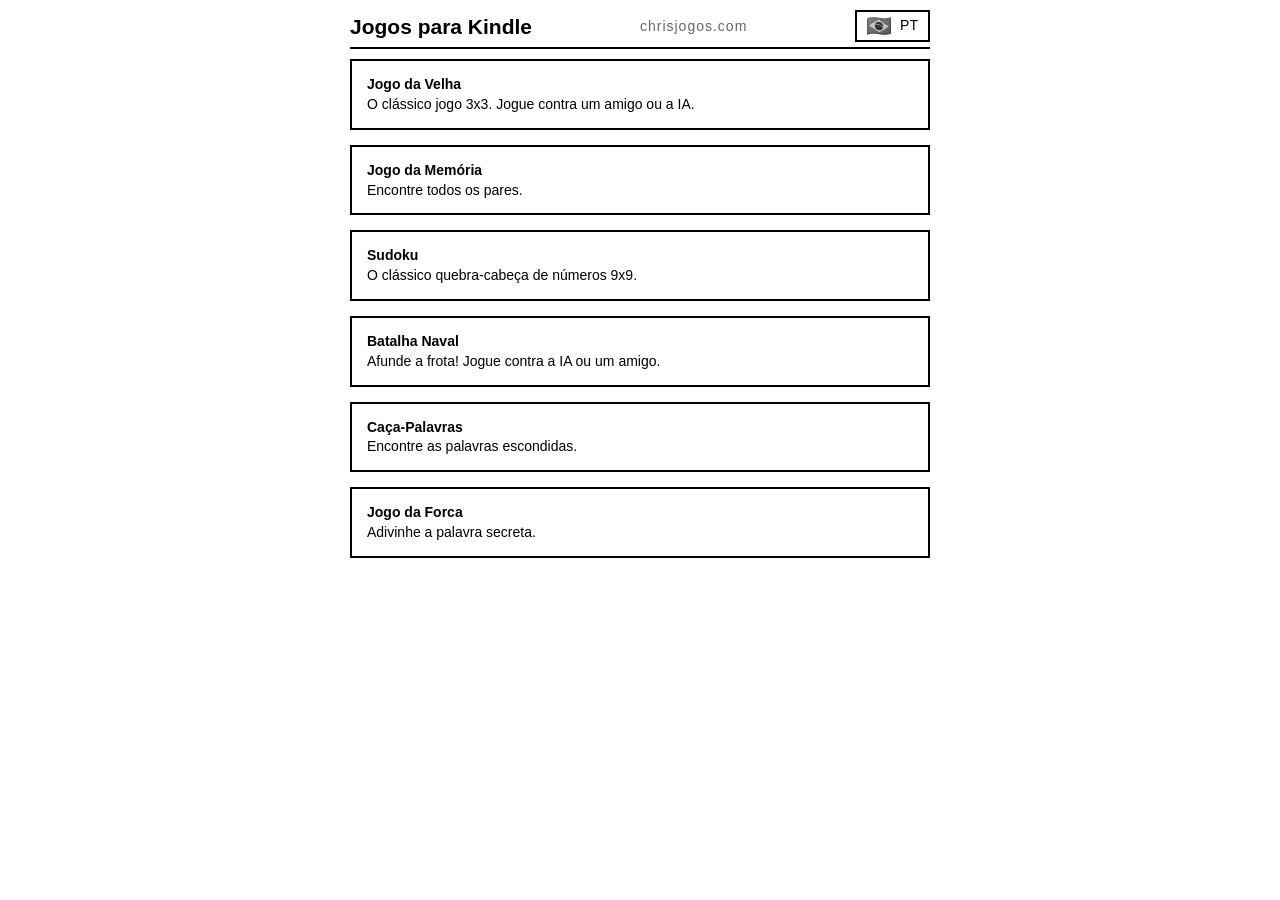
==== index.html @ 29db9ac8 "initial commit" ====
<!DOCTYPE html>
<html lang="en" manifest="manifest.appcache">

<head>
    <meta charset="UTF-8">
    <meta name="viewport" content="width=device-width, initial-scale=1.0">
    <meta http-equiv="Cache-Control" content="no-cache, no-store, must-revalidate">
    <meta http-equiv="Pragma" content="no-cache">
    <meta http-equiv="Expires" content="0">
    <title data-i18n="app_title">Jogos para Kindle</title>
    <link rel="stylesheet" href="css/style.css?v=6">
</head>

<body>
    <div class="container">
        <header>
            <h1 data-i18n="app_title">Jogos para Kindle</h1>
            <span style="font-size: 14px; color: #666; letter-spacing: 1px;">chrisjogos.com</span>
            <div class="lang-selector" id="lang-selector-container">
                <a href="lang.html" class="btn" id="btn-lang-selector">PT</a>
            </div>
        </header>

        <main>
            <ul class="game-list">
                <li>
                    <a href="tictactoe.html" class="game-card">
                        <h3 data-i18n="tictactoe_title">Jogo da Velha</h3>
                        <p data-i18n="tictactoe_desc">O clássico jogo 3x3. Jogue contra um amigo ou a IA.</p>
                    </a>
                </li>
                <li>
                    <a href="memory.html" class="game-card">
                        <h3 data-i18n="memory_title">Jogo da Memória</h3>
                        <p data-i18n="memory_desc">Encontre todos os pares.</p>
                    </a>
                </li>
                <li>
                    <a href="sudoku.html" class="game-card">
                        <h3 data-i18n="sudoku_title">Sudoku</h3>
                        <p data-i18n="sudoku_desc">O clássico quebra-cabeça de números 9x9.</p>
                    </a>
                </li>
                <li>
                    <a href="battleship.html" class="game-card">
                        <h3 data-i18n="battleship_title">Batalha Naval</h3>
                        <p data-i18n="battleship_desc">Afunde a frota! Jogue contra a IA ou um amigo.</p>
                    </a>
                </li>
                <li>
                    <a href="wordsearch.html" class="game-card">
                        <h3 data-i18n="wordsearch_title">Caça-Palavras</h3>
                        <p data-i18n="wordsearch_desc">Encontre as palavras escondidas.</p>
                    </a>
                </li>
                <li>
                    <a href="hangman.html" class="game-card">
                        <h3 data-i18n="hangman_title">Jogo da Forca</h3>
                        <p data-i18n="hangman_desc">Adivinhe a palavra secreta.</p>
                    </a>
                </li>
            </ul>
        </main>

    </div>
    <script src="js/lang.js?v=6"></script>
</body>

</html>
---- css/style.css ----
/* Kindle optimized styles */
:root {
    --bg-color: #ffffff;
    --text-color: #000000;
    --border-color: #000000;
    --hover-bg: #e0e0e0;
}

* {
    -webkit-box-sizing: border-box;
    -moz-box-sizing: border-box;
    box-sizing: border-box;
    margin: 0;
    padding: 0;
    -webkit-tap-highlight-color: transparent;
    -webkit-tap-highlight-color: rgba(0, 0, 0, 0);
}

html,
body {
    height: 100%;
    background-color: white;
    color: black;
    font-family: sans-serif;
    line-height: 1.2;
    font-size: 14px;
    -webkit-font-smoothing: none;
    -moz-osx-font-smoothing: grayscale;
    text-rendering: optimizeSpeed;
    /* Best for E-ink */
}

.container {
    max-width: 600px;
    margin: 0 auto;
    padding: 10px;
    background: white;
}

header {
    display: flex;
    justify-content: space-between;
    align-items: center;
    border-bottom: 2px solid black;
    padding-bottom: 5px;
    margin-bottom: 10px;
}

.lang-selector button {
    font-size: 12px;
    padding: 5px;
    margin-left: 5px;
    background: white;
    color: black;
    border: 2px solid black;
    cursor: pointer;
}

main {
    margin-top: 10px;
}

.game-list {
    list-style: none;
    margin-top: 10px;
}

.game-list li {
    margin-bottom: 15px;
}

.game-card {
    display: block;
    text-decoration: none;
    color: black;
    border: 2px solid black;
    padding: 15px;
    background-color: white;
}

h1 {
    font-size: 1.5em;
    margin-bottom: 0px;
}

h2,
h3 {
    font-size: 14px;
    margin-bottom: 3px;
}

.btn {
    display: inline-block;
    padding: 5px 10px;
    font-size: 14px;
    background: white;
    color: black;
    border: 2px solid black;
    text-decoration: none;
    cursor: pointer;
    text-align: center;
}

.clearfix {
    clear: both;
    display: block;
    height: 0;
    margin: 0;
    padding: 0;
}

/* Modal specific */
.modal-overlay {
    position: absolute;
    top: 0;
    left: 0;
    width: 100%;
    height: 100%;
    background-color: rgba(255, 255, 255, 0.95);
    text-align: center;
    z-index: 1000;
}

.modal-content {
    border: 5px solid black;
    background: white;
    padding: 20px;
    margin: 40px auto;
    width: 280px;
}

.modal-content p {
    font-size: 18px;
    font-weight: bold;
    margin-bottom: 20px;
}

/* Tic Tac Toe specific */
.board {
    -webkit-box-sizing: content-box;
    -moz-box-sizing: content-box;
    box-sizing: content-box;
    width: 273px;
    margin: 10px auto;
    background: black;
    border: 3px solid black;
    padding: 1px 0 0 1px;
}

.cell {
    float: left;
    width: 90px;
    height: 90px;
    margin: 0 1px 1px 0;
    background: white;
    text-align: center;
    line-height: 90px;
    font-size: 40px;
    font-weight: bold;
    cursor: pointer;
}

.scores {
    display: flex;
    justify-content: space-around;
    font-size: 16px;
    margin-bottom: 4px;
}

.controls {
    text-align: center;
    margin-top: 4px;
}

.controls .btn {
    margin: 2px;
}

.status-message {
    text-align: center;
    font-weight: bold;
    font-size: 16px;
    margin: 2px 0;
}

.mode-selector {
    display: flex;
    justify-content: center;
    gap: 15px; /* Increased from 10px */
    margin-bottom: 20px; /* Increased from 10px */
}

.mode-selector .btn {
    margin: 0;
    padding: 12px 20px; /* Make buttons physically larger for touch */
}

/* Memory specific */
.memory-board {
    -webkit-box-sizing: content-box;
    -moz-box-sizing: content-box;
    box-sizing: content-box;
    width: 440px;
    margin: 4px auto 10px auto;
}

.memory-card {
    float: left;
    width: 100px;
    height: 100px;
    margin: 5px;
    background: white;
    border: 3px solid black;
    text-align: center;
    line-height: 100px;
    font-size: 44px;
    font-weight: bold;
    cursor: pointer;
    user-select: none;
}

.memory-card.hidden {
    background: black;
    color: black;
    /* Hide text */
}

.memory-card.matched {
    background: white;
    border-color: #888;
    color: #888;
    cursor: default;
}

/* Sudoku specific */
.sudoku-board {
    -webkit-box-sizing: content-box;
    -moz-box-sizing: content-box;
    box-sizing: content-box;
    width: 319px;
    margin: 10px auto;
    background: black;
    border: 3px solid black;
    padding: 1px 0 0 1px;
}

.sudoku-cell {
    float: left;
    width: 34px;
    height: 34px;
    margin-right: 1px;
    margin-bottom: 1px;
    background: white;
    text-align: center;
    line-height: 34px;
    font-size: 20px;
    font-weight: bold;
    cursor: pointer;
    user-select: none;
}

/* Thicker gaps for 3x3 blocks */
.sudoku-cell.border-right {
    margin-right: 3px;
}

.sudoku-cell.border-bottom {
    margin-bottom: 3px;
}

.sudoku-cell.selected {
    background: black;
    color: white;
}

.sudoku-cell.given {
    background: #ccc;
    cursor: default;
}

.sudoku-cell.error {
    color: white;
    background: black;
}

.numpad {
    width: 320px;
    margin: 10px auto;
    text-align: center;
}

.numpad .btn {
    float: left;
    width: 48px;
    height: 36px;
    margin: 6px;
    padding: 0;
    line-height: 36px;
    font-size: 18px;
}

.numpad .btn:last-child {
    width: 48px;
    font-size: 12px;
}

/* Battleship specific */
.battleship-board {
    -webkit-box-sizing: content-box;
    -moz-box-sizing: content-box;
    box-sizing: content-box;
    width: 320px;
    margin: 10px auto;
    background: black;
    border: 3px solid black;
    padding: 1px 0 0 1px;
}

.battleship-cell {
    float: left;
    width: 30px;
    height: 30px;
    margin: 0 1px 1px 0;
    background: white;
    text-align: center;
    line-height: 30px;
    font-size: 18px;
    font-weight: bold;
    cursor: pointer;
    user-select: none;
}

.battleship-cell.hit {
    background: black;
    color: white;
}

.battleship-cell.miss {
    color: #666;
    background: white;
}

/* Word Search specific */
.wordsearch-board {
    -webkit-box-sizing: content-box;
    -moz-box-sizing: content-box;
    box-sizing: content-box;
    width: 320px;
    margin: 10px auto;
    background: black;
    border: 3px solid black;
    padding: 1px 0 0 1px;
}

.wordsearch-cell {
    float: left;
    width: 30px;
    height: 30px;
    margin: 0 1px 1px 0;
    background: white;
    text-align: center;
    line-height: 30px;
    font-size: 18px;
    font-weight: bold;
    cursor: pointer;
    user-select: none;
}

.wordsearch-cell.found {
    background: black;
    color: white;
}

.wordsearch-list {
    text-align: center;
    margin-top: 10px;
    font-size: 16px;
}

.wordsearch-list span {
    display: inline-block;
    margin: 0 5px;
}

.wordsearch-list span.found-word {
    text-decoration: line-through;
    color: #888;
}

/* Hangman specific */
.hangman-drawing {
    width: 320px;
    height: 140px;
    margin: 10px auto;
    border: 2px solid black;
    font-family: monospace;
    font-size: 18px;
    white-space: pre;
    text-align: left;
    padding-top: 10px;
    padding-left: 110px;
}

.hangman-word {
    font-size: 28px;
    text-align: center;
    letter-spacing: 4px;
    margin: 15px 0;
    font-weight: bold;
}

.hangman-kb {
    width: 320px;
    margin: 0 auto;
    text-align: center;
}

.hangman-kb .btn {
    float: left;
    width: 35px;
    height: 35px;
    margin: 2px;
    padding: 0;
    line-height: 35px;
    font-size: 16px;
    font-weight: bold;
}

.hangman-kb .btn.used {
    background: #ccc;
    color: white;
    cursor: default;
    pointer-events: none;
}
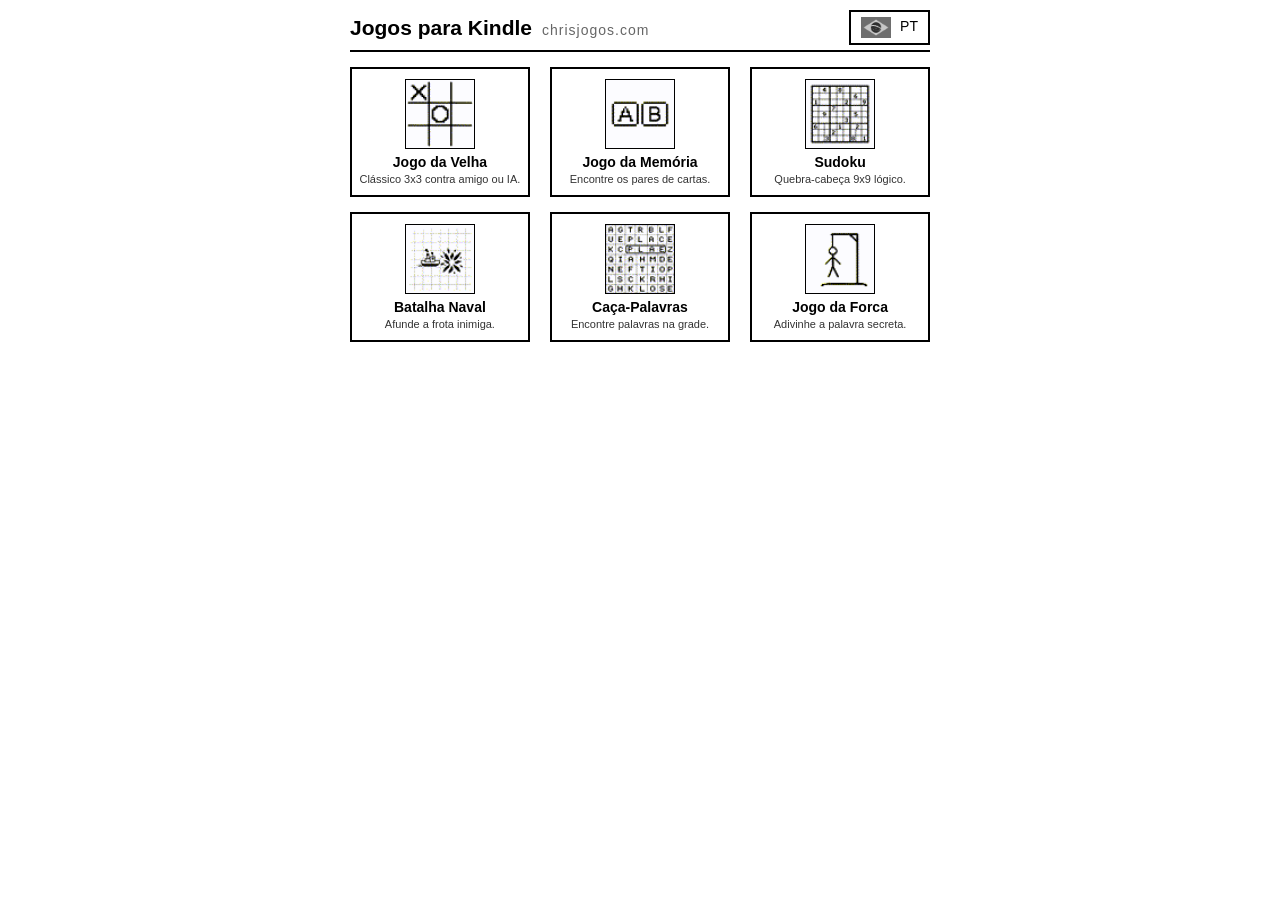
==== commit e14423b3: "first commit" ====
--- a/index.html
+++ b/index.html
@@ -7,17 +7,24 @@
     <meta http-equiv="Cache-Control" content="no-cache, no-store, must-revalidate">
     <meta http-equiv="Pragma" content="no-cache">
     <meta http-equiv="Expires" content="0">
+    <meta name="description" content="Kindle Games by Christopher Ravailhe (chrisjogos.com). Play classic games optimized for Kindle E-Readers and E-Ink displays. Jogue clássicos no seu Kindle E-Reader.">
+    <meta name="keywords" content="Kindle, E-Reader, Games, Jogos, Tic-Tac-Toe, Sudoku, Word Search, Hangman, Battleship, Memory Game, Jogo da Velha, Jogo da Forca, Caça Palavras">
+    <meta name="author" content="Christopher Ravailhe">
+    <meta property="og:title" content="Kindle Games - E-Reader Optimized">
+    <meta property="og:description" content="A collection of classic offline games natively built for Amazon Kindle devices and E-Ink displays. By chrisjogos.com">
     <title data-i18n="app_title">Jogos para Kindle</title>
-    <link rel="stylesheet" href="css/style.css?v=6">
+    <link rel="stylesheet" href="css/style.css?v=17">
 </head>
 
 <body>
     <div class="container">
         <header>
-            <h1 data-i18n="app_title">Jogos para Kindle</h1>
-            <span style="font-size: 14px; color: #666; letter-spacing: 1px;">chrisjogos.com</span>
+            <div style="display: flex; align-items: baseline;">
+                <h1 data-i18n="app_title">Jogos para Kindle</h1>
+                <span class="brand-text">chrisjogos.com</span>
+            </div>
             <div class="lang-selector" id="lang-selector-container">
-                <a href="lang.html" class="btn" id="btn-lang-selector">PT</a>
+                <a href="lang.html" class="btn" id="btn-lang-selector" style="padding: 5px 10px;">PT</a>
             </div>
         </header>
 
@@ -25,45 +32,63 @@
             <ul class="game-list">
                 <li>
                     <a href="tictactoe.html" class="game-card">
-                        <h3 data-i18n="tictactoe_title">Jogo da Velha</h3>
-                        <p data-i18n="tictactoe_desc">O clássico jogo 3x3. Jogue contra um amigo ou a IA.</p>
+                        <img src="img/thumb_tictactoe.png" class="game-thumb" alt="">
+                        <div class="game-info">
+                            <h3 data-i18n="tictactoe_title">Jogo da Velha</h3>
+                            <p data-i18n="tictactoe_desc">Clássico 3x3 contra amigo ou IA.</p>
+                        </div>
                     </a>
                 </li>
                 <li>
                     <a href="memory.html" class="game-card">
-                        <h3 data-i18n="memory_title">Jogo da Memória</h3>
-                        <p data-i18n="memory_desc">Encontre todos os pares.</p>
+                        <img src="img/thumb_memory.png" class="game-thumb" alt="">
+                        <div class="game-info">
+                            <h3 data-i18n="memory_title">Jogo da Memória</h3>
+                            <p data-i18n="memory_desc">Encontre os pares de cartas.</p>
+                        </div>
                     </a>
                 </li>
                 <li>
                     <a href="sudoku.html" class="game-card">
-                        <h3 data-i18n="sudoku_title">Sudoku</h3>
-                        <p data-i18n="sudoku_desc">O clássico quebra-cabeça de números 9x9.</p>
+                        <img src="img/thumb_sudoku.png" class="game-thumb" alt="">
+                        <div class="game-info">
+                            <h3 data-i18n="sudoku_title">Sudoku</h3>
+                            <p data-i18n="sudoku_desc">Quebra-cabeça 9x9 lógico.</p>
+                        </div>
                     </a>
                 </li>
                 <li>
                     <a href="battleship.html" class="game-card">
-                        <h3 data-i18n="battleship_title">Batalha Naval</h3>
-                        <p data-i18n="battleship_desc">Afunde a frota! Jogue contra a IA ou um amigo.</p>
+                        <img src="img/thumb_battleship.png" class="game-thumb" alt="">
+                        <div class="game-info">
+                            <h3 data-i18n="battleship_title">Batalha Naval</h3>
+                            <p data-i18n="battleship_desc">Afunde a frota inimiga.</p>
+                        </div>
                     </a>
                 </li>
                 <li>
                     <a href="wordsearch.html" class="game-card">
-                        <h3 data-i18n="wordsearch_title">Caça-Palavras</h3>
-                        <p data-i18n="wordsearch_desc">Encontre as palavras escondidas.</p>
+                        <img src="img/thumb_wordsearch.png" class="game-thumb" alt="">
+                        <div class="game-info">
+                            <h3 data-i18n="wordsearch_title">Caça-Palavras</h3>
+                            <p data-i18n="wordsearch_desc">Encontre palavras na grade.</p>
+                        </div>
                     </a>
                 </li>
                 <li>
                     <a href="hangman.html" class="game-card">
-                        <h3 data-i18n="hangman_title">Jogo da Forca</h3>
-                        <p data-i18n="hangman_desc">Adivinhe a palavra secreta.</p>
+                        <img src="img/thumb_hangman.png" class="game-thumb" alt="">
+                        <div class="game-info">
+                            <h3 data-i18n="hangman_title">Jogo da Forca</h3>
+                            <p data-i18n="hangman_desc">Adivinhe a palavra secreta.</p>
+                        </div>
                     </a>
                 </li>
             </ul>
         </main>
 
     </div>
-    <script src="js/lang.js?v=6"></script>
+    <script src="js/lang.js?v=10"></script>
 </body>
 
 </html>
--- a/css/style.css
+++ b/css/style.css
@@ -38,12 +38,24 @@
 }
 
 header {
+    display: table;
+    /* Fallback */
+    display: -webkit-flex;
     display: flex;
-    justify-content: space-between;
+    -webkit-justify-content: space-between;
+    justify-content: space-between; /* Brand Left, Button Right */
+    -webkit-align-items: center;
     align-items: center;
     border-bottom: 2px solid black;
     padding-bottom: 5px;
-    margin-bottom: 10px;
+    margin-bottom: 15px;
+}
+
+.brand-text {
+    font-size: 1em;
+    color: #666;
+    letter-spacing: 1px;
+    margin-left: 10px;
 }
 
 .lang-selector button {
@@ -69,13 +81,73 @@
     margin-bottom: 15px;
 }
 
+.game-list {
+    list-style: none;
+    padding: 0;
+    margin: 0;
+    display: table;
+    /* Fallback */
+    display: -webkit-flex;
+    display: flex;
+    -webkit-flex-wrap: wrap;
+    flex-wrap: wrap;
+    -webkit-justify-content: space-between;
+    justify-content: space-between;
+}
+
+.game-list li {
+    width: 31%;
+    /* 3 per line with spacing */
+    margin-bottom: 15px;
+    display: inline-block;
+    /* Fallback */
+    vertical-align: top;
+}
+
 .game-card {
-    display: block;
     text-decoration: none;
     color: black;
+    display: block;
+    padding: 10px 5px;
     border: 2px solid black;
-    padding: 15px;
-    background-color: white;
+    text-align: center;
+    height: 100%;
+    box-sizing: border-box;
+}
+
+.game-thumb {
+    width: 70px;
+    height: 70px;
+    margin: 0 auto 5px auto;
+    border: 1px solid #000;
+    display: block;
+}
+
+.game-info {
+    display: block;
+}
+
+.game-card h3 {
+    margin: 2px 0;
+    font-size: 14px;
+    /* Smaller for grid */
+    font-weight: bold;
+}
+
+.game-card p {
+    margin: 0;
+    font-size: 11px;
+    /* Smaller for grid */
+    color: #333;
+    line-height: 1.1;
+}
+
+.detail-thumb {
+    width: 80px;
+    height: 80px;
+    margin: 0 auto 15px auto;
+    border: 1px solid #000;
+    display: block;
 }
 
 h1 {
@@ -186,13 +258,16 @@
 .mode-selector {
     display: flex;
     justify-content: center;
-    gap: 15px; /* Increased from 10px */
-    margin-bottom: 20px; /* Increased from 10px */
+    gap: 15px;
+    /* Increased from 10px */
+    margin-bottom: 20px;
+    /* Increased from 10px */
 }
 
 .mode-selector .btn {
     margin: 0;
-    padding: 12px 20px; /* Make buttons physically larger for touch */
+    padding: 12px 20px;
+    /* Make buttons physically larger for touch */
 }
 
 /* Memory specific */
@@ -431,4 +506,69 @@
     color: white;
     cursor: default;
     pointer-events: none;
+}
+
+/* Animation for victory */
+@keyframes victory-flash {
+    0% {
+        background-color: white;
+        color: black;
+    }
+
+    50% {
+        background-color: black;
+        color: white;
+    }
+
+    100% {
+        background-color: white;
+        color: black;
+    }
+}
+
+.victory-flash {
+    -webkit-animation: victory-flash 0.4s steps(2, start) 3;
+    animation: victory-flash 0.4s steps(2, start) 3;
+}
+
+.block-completed {
+    background-color: #ddd !important;
+}
+
+/* Mobile Responsive Zooming */
+/* This targets modern smartphones with high DPI but small physical widths */
+@media screen and (max-width: 500px) {
+    .container {
+        /* Aggressive scaling for mobile */
+        transform: scale(1.6);
+        transform-origin: top center;
+        margin-bottom: 60vh;
+        /* Create space for the scaled content height */
+    }
+
+    header {
+        margin-bottom: 20px;
+    }
+
+    /* Adjust game boards to fit the scaled container on narrow screens */
+    .board,
+    .memory-board,
+    .sudoku-board,
+    .battleship-board,
+    .wordsearch-board,
+    .hangman-kb {
+        transform: scale(0.85);
+        transform-origin: top center;
+    }
+
+    /* Buttons need to be even larger for big fingers */
+    .btn,
+    .game-card {
+        padding: 15px;
+        font-size: 16px;
+    }
+
+    body {
+        overflow-x: hidden;
+    }
 }
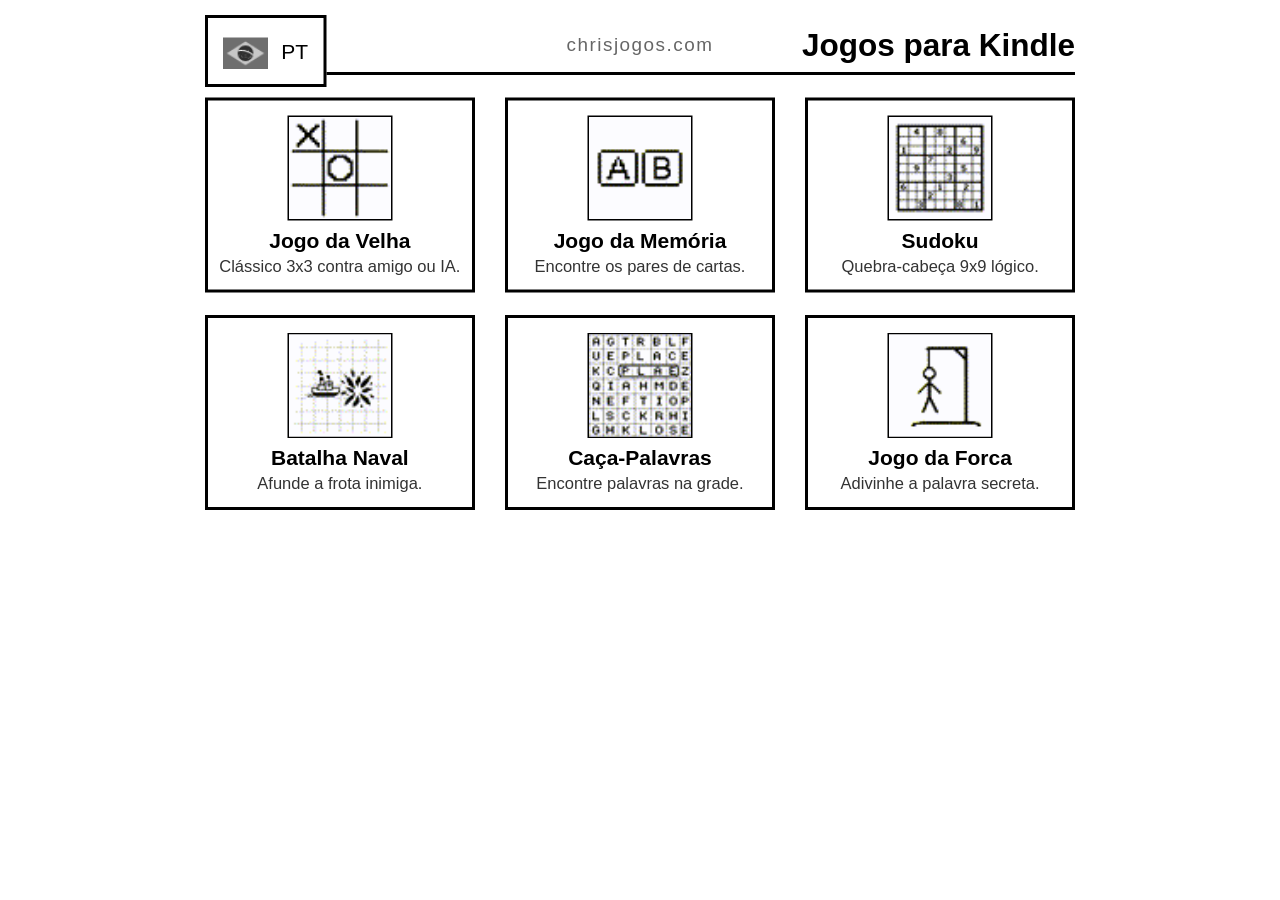
==== commit 26db4ae9: "refactor: Update header layout across all pages and introduce dynamic container scaling via JavaScri" ====
--- a/index.html
+++ b/index.html
@@ -19,12 +19,14 @@
 <body>
     <div class="container">
         <header>
-            <div style="display: flex; align-items: baseline;">
+            <div class="header-left">
+                <div class="lang-selector" id="lang-selector-container">
+                    <a href="lang.html" class="btn" id="btn-lang-selector" style="padding: 2px 10px;">PT</a>
+                </div>
+            </div>
+            <span class="brand-text">chrisjogos.com</span>
+            <div class="header-right">
                 <h1 data-i18n="app_title">Jogos para Kindle</h1>
-                <span class="brand-text">chrisjogos.com</span>
-            </div>
-            <div class="lang-selector" id="lang-selector-container">
-                <a href="lang.html" class="btn" id="btn-lang-selector" style="padding: 5px 10px;">PT</a>
             </div>
         </header>
 
@@ -89,6 +91,7 @@
 
     </div>
     <script src="js/lang.js?v=10"></script>
+    <script src="js/scale.js?v=1"></script>
 </body>
 
 </html>
--- a/css/style.css
+++ b/css/style.css
@@ -38,24 +38,46 @@
 }
 
 header {
-    display: table;
-    /* Fallback */
-    display: -webkit-flex;
-    display: flex;
-    -webkit-justify-content: space-between;
-    justify-content: space-between; /* Brand Left, Button Right */
-    -webkit-align-items: center;
-    align-items: center;
+    display: block;
+    position: relative;
     border-bottom: 2px solid black;
     padding-bottom: 5px;
     margin-bottom: 15px;
+    height: 40px;
+    /* Force height for absolute positioning of children */
+    line-height: 40px;
+}
+
+.header-left {
+    position: absolute;
+    left: 0;
+    top: 0;
 }
 
 .brand-text {
-    font-size: 1em;
+    position: absolute;
+    left: 50%;
+    top: 0;
+    -webkit-transform: translateX(-50%);
+    transform: translateX(-50%);
+    font-size: 0.9em;
     color: #666;
     letter-spacing: 1px;
-    margin-left: 10px;
+    margin: 0;
+}
+
+.header-right {
+    position: absolute;
+    right: 0;
+    top: 0;
+    display: flex;
+    align-items: baseline;
+}
+
+h1 {
+    font-size: 1.2em;
+    margin-bottom: 0px;
+    text-align: right;
 }
 
 .lang-selector button {
@@ -539,11 +561,10 @@
 /* This targets modern smartphones with high DPI but small physical widths */
 @media screen and (max-width: 500px) {
     .container {
-        /* Aggressive scaling for mobile */
-        transform: scale(1.6);
+        /* JS scale.js now handles dynamic scaling instead of this fixed 1.6 */
+        /* transform: scale(1.6); */
         transform-origin: top center;
-        margin-bottom: 60vh;
-        /* Create space for the scaled content height */
+        /* margin-bottom: 60vh; */
     }
 
     header {
@@ -551,6 +572,7 @@
     }
 
     /* Adjust game boards to fit the scaled container on narrow screens */
+    /* Many games have internal board scaling that we should keep if they are still too big */
     .board,
     .memory-board,
     .sudoku-board,
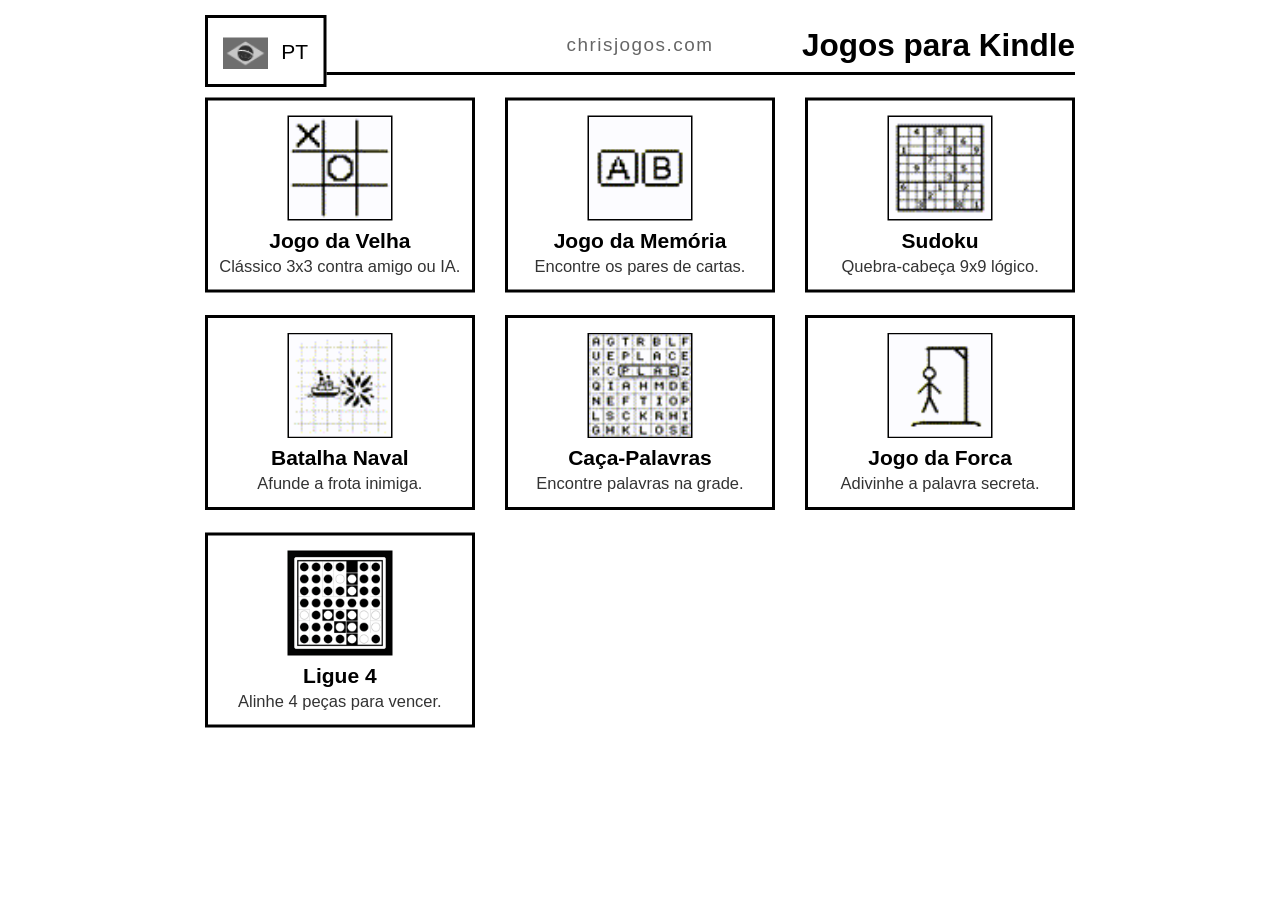
==== commit e3bc3986: "feat: Add Connect 4 game with player-vs-player and AI modes." ====
--- a/index.html
+++ b/index.html
@@ -7,11 +7,14 @@
     <meta http-equiv="Cache-Control" content="no-cache, no-store, must-revalidate">
     <meta http-equiv="Pragma" content="no-cache">
     <meta http-equiv="Expires" content="0">
-    <meta name="description" content="Kindle Games by Christopher Ravailhe (chrisjogos.com). Play classic games optimized for Kindle E-Readers and E-Ink displays. Jogue clássicos no seu Kindle E-Reader.">
-    <meta name="keywords" content="Kindle, E-Reader, Games, Jogos, Tic-Tac-Toe, Sudoku, Word Search, Hangman, Battleship, Memory Game, Jogo da Velha, Jogo da Forca, Caça Palavras">
+    <meta name="description"
+        content="Kindle Games by Christopher Ravailhe (chrisjogos.com). Play classic games optimized for Kindle E-Readers and E-Ink displays. Jogue clássicos no seu Kindle E-Reader.">
+    <meta name="keywords"
+        content="Kindle, E-Reader, Games, Jogos, Tic-Tac-Toe, Sudoku, Word Search, Hangman, Battleship, Memory Game, Jogo da Velha, Jogo da Forca, Caça Palavras">
     <meta name="author" content="Christopher Ravailhe">
     <meta property="og:title" content="Kindle Games - E-Reader Optimized">
-    <meta property="og:description" content="A collection of classic offline games natively built for Amazon Kindle devices and E-Ink displays. By chrisjogos.com">
+    <meta property="og:description"
+        content="A collection of classic offline games natively built for Amazon Kindle devices and E-Ink displays. By chrisjogos.com">
     <title data-i18n="app_title">Jogos para Kindle</title>
     <link rel="stylesheet" href="css/style.css?v=17">
 </head>
@@ -86,6 +89,15 @@
                         </div>
                     </a>
                 </li>
+                <li>
+                    <a href="connect4.html" class="game-card">
+                        <img src="img/thumb_connect4.png" class="game-thumb" alt="">
+                        <div class="game-info">
+                            <h3 data-i18n="connect4_title">Ligue 4</h3>
+                            <p data-i18n="connect4_desc">Alinhe 4 peças.</p>
+                        </div>
+                    </a>
+                </li>
             </ul>
         </main>
 
--- a/css/style.css
+++ b/css/style.css
@@ -442,10 +442,10 @@
     -webkit-box-sizing: content-box;
     -moz-box-sizing: content-box;
     box-sizing: content-box;
-    width: 320px;
     margin: 10px auto;
     background: black;
     border: 3px solid black;
+    /* padding: top left. Bottom/Right are handled by cell margins */
     padding: 1px 0 0 1px;
 }
 
@@ -557,6 +557,53 @@
     background-color: #ddd !important;
 }
 
+/* Connect 4 specific */
+.connect4-board {
+    -webkit-box-sizing: content-box;
+    -moz-box-sizing: content-box;
+    box-sizing: content-box;
+    width: 294px; /* 7 cols * 42px each */
+    margin: 10px auto;
+    background: black;
+    border: 3px solid black;
+    padding: 1px 0 0 1px;
+}
+
+.connect4-cell {
+    float: left;
+    width: 40px;
+    height: 40px;
+    margin: 0 1px 1px 0;
+    background: white;
+    text-align: center;
+    line-height: 40px;
+    cursor: pointer;
+    user-select: none;
+}
+
+.connect4-token {
+    width: 32px;
+    height: 32px;
+    margin: 4px;
+    border-radius: 50%;
+    border: 2px solid #ccc;
+    background: transparent;
+    -webkit-box-sizing: border-box;
+    -moz-box-sizing: border-box;
+    box-sizing: border-box;
+}
+
+.connect4-token.player1 {
+    background: black;
+    border-color: black;
+}
+
+.connect4-token.player2 {
+    background: white;
+    border-color: black;
+    box-shadow: inset 0 0 0 2px black;
+}
+
 /* Mobile Responsive Zooming */
 /* This targets modern smartphones with high DPI but small physical widths */
 @media screen and (max-width: 500px) {
